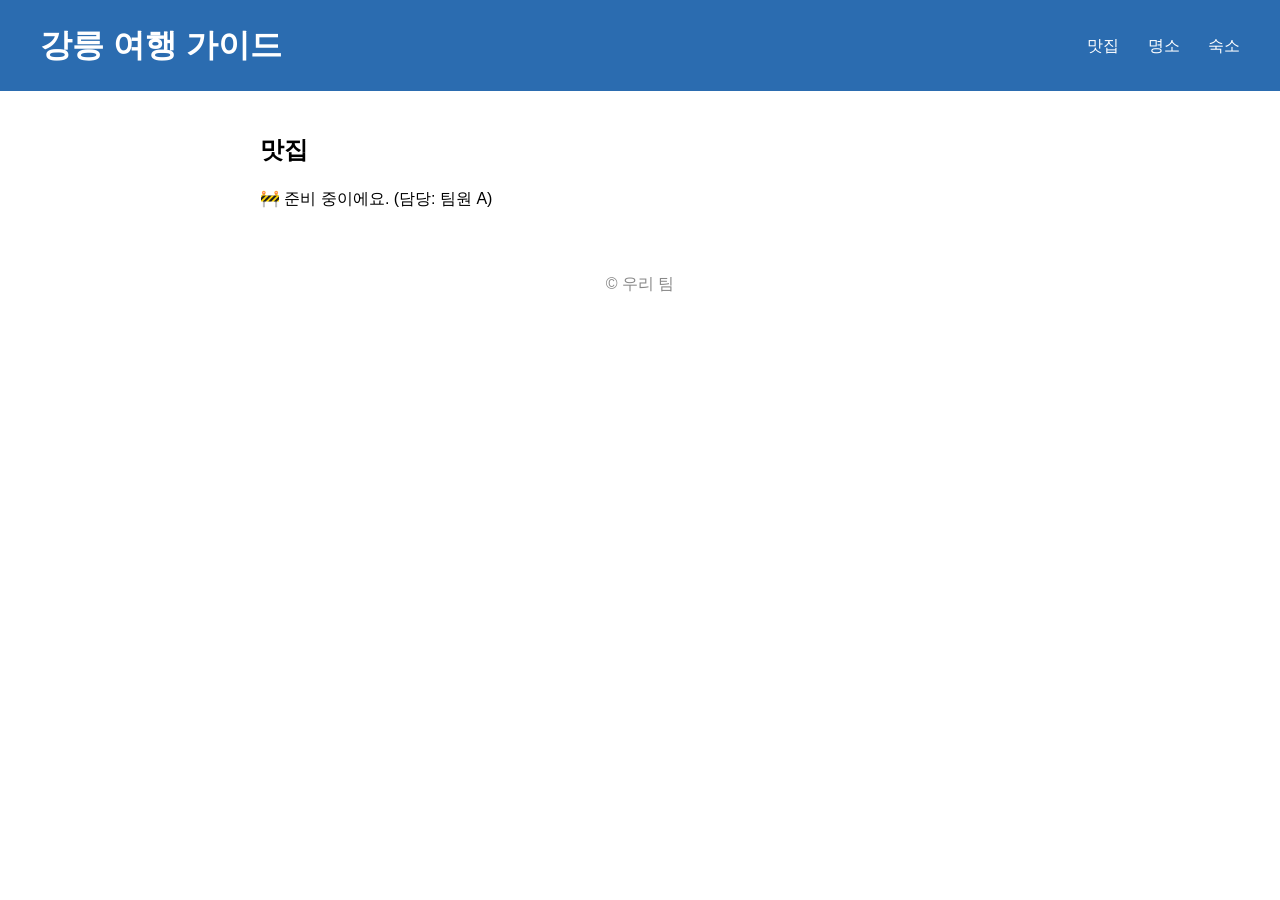
==== food.html @ 2c6e24f7 "Add pages and update index" ====
<!DOCTYPE html>
<html lang="ko">
<head>
  <meta charset="UTF-8">
  <title>맛집 | 강릉 여행 가이드</title>
  <link rel="stylesheet" href="css/style.css">
</head>
<body>
  <header>
    <h1><a href="index.html">강릉 여행 가이드</a></h1>
    <nav>
      <a href="food.html">맛집</a>
      <a href="place.html">명소</a>
      <a href="stay.html">숙소</a>
    </nav>
  </header>

  <main>
    <h2>맛집</h2>
    <p>🚧 준비 중이에요. (담당: 팀원 A)</p>
  </main>

  <footer>© 우리 팀</footer>
</body>
</html>
---- css/style.css ----
* { margin: 0; padding: 0; box-sizing: border-box; }
body { font-family: sans-serif; line-height: 1.6; }
a { color: inherit; text-decoration: none; }

header {
  display: flex;
  justify-content: space-between;
  align-items: center;
  padding: 20px 40px;
  background: #2b6cb0;
  color: #fff;
}
nav a { margin-left: 24px; }
nav a:hover { text-decoration: underline; }

main { max-width: 800px; margin: 40px auto; padding: 0 20px; }
main h2 { margin-bottom: 16px; }

footer { padding: 20px; text-align: center; color: #888; }
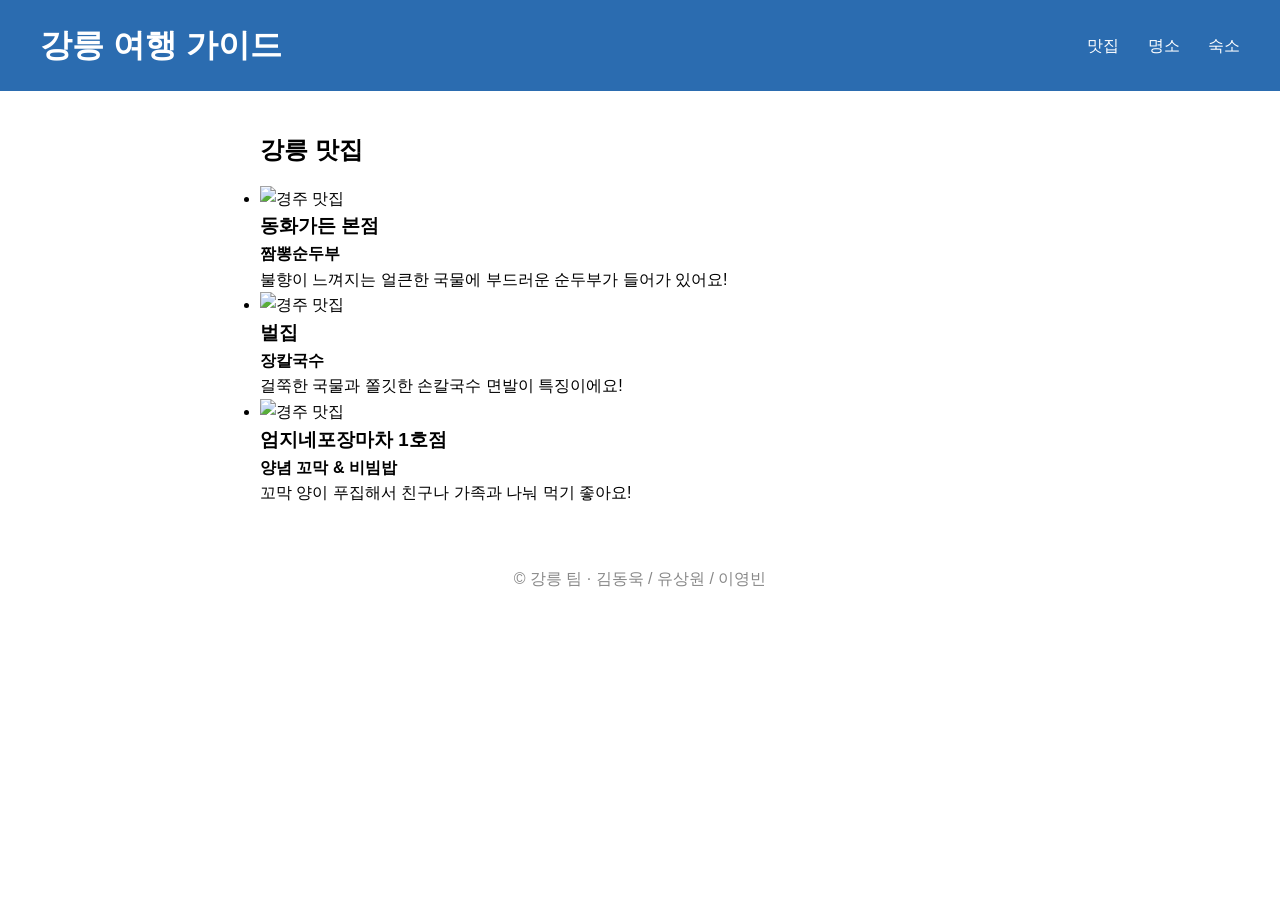
==== commit 76d143a1: "feat: food 생성" ====
--- a/food.html
+++ b/food.html
@@ -1,12 +1,13 @@
 <!DOCTYPE html>
-<html lang="ko">
+<html lang="en">
 <head>
-  <meta charset="UTF-8">
-  <title>맛집 | 강릉 여행 가이드</title>
-  <link rel="stylesheet" href="css/style.css">
+    <meta charset="UTF-8">
+    <meta name="viewport" content="width=device-width, initial-scale=1.0">
+    <title>Document</title>
+    <link rel="stylesheet" href="./css/style.css">
 </head>
 <body>
-  <header>
+    <header>
     <h1><a href="index.html">강릉 여행 가이드</a></h1>
     <nav>
       <a href="food.html">맛집</a>
@@ -16,10 +17,41 @@
   </header>
 
   <main>
-    <h2>맛집</h2>
-    <p>🚧 준비 중이에요. (담당: 팀원 A)</p>
+    <h2 class="section-title">강릉 맛집</h2>
+    <ul class="cards">
+      <li class="card">
+        <a href="food.html">
+          <img src="img/foo-1.jpg" alt="경주 맛집">
+          <div class="card-body">
+            <h3>동화가든 본점</h3>
+            <p><strong>짬뽕순두부</strong><br>불향이 느껴지는 얼큰한 국물에 부드러운 순두부가 들어가 있어요!</p>
+          </div>
+        </a>
+      </li>
+
+      <li class="card">
+        <a href="food.html">
+          <img src="img/food-2.jpg" alt="경주 맛집">
+          <div class="card-body">
+            <h3>벌집</h3>
+            <p><strong>장칼국수</strong><br>걸쭉한 국물과 쫄깃한 손칼국수 면발이 특징이에요!</p>
+          </div>
+        </a>
+      </li>
+
+      <li class="card">
+        <a href="food.html">
+          <img src="img/food-3.jpg" alt="경주 맛집">
+          <div class="card-body">
+            <h3>엄지네포장마차 1호점</h3>
+            <p><strong>양념 꼬막 & 비빔밥</strong><br>꼬막 양이 푸집해서 친구나 가족과 나눠 먹기 좋아요!</p>
+          </div>
+        </a>
+      </li>
+    </ul>
   </main>
 
-  <footer>© 우리 팀</footer>
+
+  <footer>© 강릉 팀 · 김동욱 / 유상원 / 이영빈</footer>
 </body>
 </html>
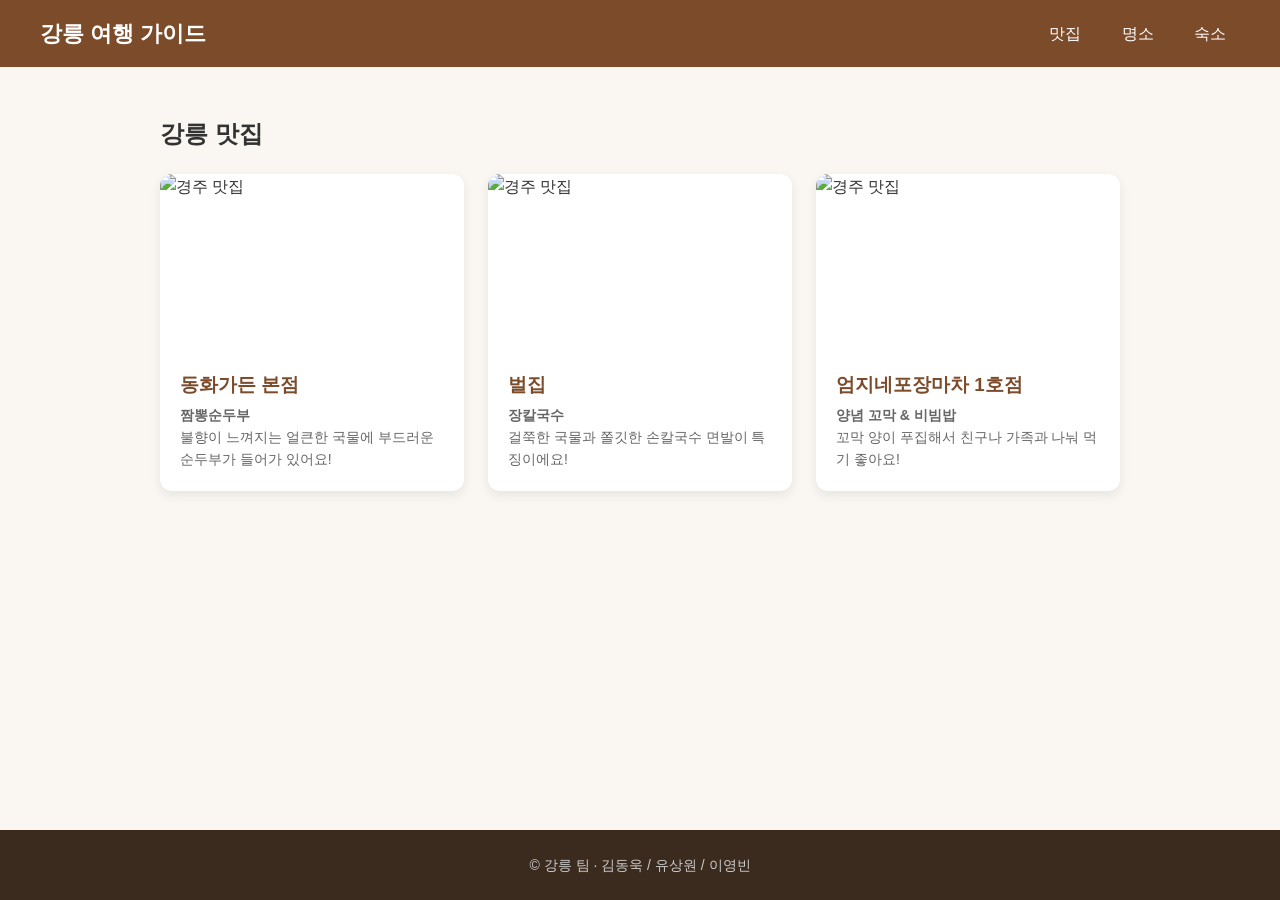
==== commit 48a07a03: "Merge pull request #3 from wewewqeqw/feat/food Feat/food" ====
--- a/css/style.css
+++ b/css/style.css
@@ -1,19 +1,103 @@
+/* ===== 기본 ===== */
 * { margin: 0; padding: 0; box-sizing: border-box; }
-body { font-family: sans-serif; line-height: 1.6; }
+body {
+  display: flex;
+  flex-direction: column;
+  min-height: 100vh;          /* 내용이 짧아도 footer는 맨 아래 */
+  font-family: sans-serif;
+  line-height: 1.6;
+  color: #333;
+  background: #faf7f2;
+}
 a { color: inherit; text-decoration: none; }
+ul { list-style: none; }
+img { display: block; max-width: 100%; }
 
+/* ===== header (모든 페이지 공통) ===== */
 header {
+  position: sticky;
+  top: 0;
+  z-index: 10;
   display: flex;
   justify-content: space-between;
   align-items: center;
-  padding: 20px 40px;
-  background: #2b6cb0;
+  padding: 16px 40px;
+  background: #7b4b2a;
   color: #fff;
 }
-nav a { margin-left: 24px; }
-nav a:hover { text-decoration: underline; }
+header h1 { font-size: 22px; }
+nav a {
+  margin-left: 8px;
+  padding: 6px 14px;
+  border-radius: 20px;
+}
+nav a:hover { background: rgba(255, 255, 255, 0.2); }
+nav a.active { background: #fff; color: #7b4b2a; font-weight: bold; }
 
-main { max-width: 800px; margin: 40px auto; padding: 0 20px; }
-main h2 { margin-bottom: 16px; }
+/* ===== 첫 화면 hero (index) ===== */
+.hero {
+  height: 360px;
+  display: flex;
+  flex-direction: column;
+  justify-content: center;
+  align-items: center;
+  text-align: center;
+  color: #fff;
+  background: linear-gradient(rgba(0, 0, 0, 0.35), rgba(0, 0, 0, 0.35)),
+              url(../img/hero.jpg) center / cover;
+}
+.hero h2 { font-size: 40px; margin-bottom: 8px; }
 
-footer { padding: 20px; text-align: center; color: #888; }+/* ===== 본문 ===== */
+main { flex: 1; width: 100%; max-width: 1000px; margin: 48px auto; padding: 0 20px; }
+.section-title { margin-bottom: 20px; }
+
+/* 서브 페이지 제목 영역 */
+.page-title {
+  margin-bottom: 32px;
+  padding-bottom: 16px;
+  border-bottom: 3px solid #d9a066;
+}
+.page-title h2 { font-size: 32px; color: #7b4b2a; }
+.page-title p { color: #777; }
+
+/* ===== 카드 3칸 ===== */
+.cards {
+  display: grid;
+  grid-template-columns: repeat(3, 1fr);
+  gap: 24px;
+}
+.card {
+  background: #fff;
+  border-radius: 12px;
+  overflow: hidden;
+  box-shadow: 0 4px 12px rgba(0, 0, 0, 0.08);
+  transition: transform 0.2s, box-shadow 0.2s;
+}
+.card:hover {
+  transform: translateY(-6px);
+  box-shadow: 0 10px 20px rgba(0, 0, 0, 0.15);
+}
+.card img { width: 100%; height: 180px; object-fit: cover; }
+.card-body { padding: 16px 20px 20px; }
+.card-body h3 { margin-bottom: 4px; color: #7b4b2a; }
+.card-body p { font-size: 14px; color: #666; }
+
+/* ===== footer ===== */
+footer {
+  margin-top: 60px;
+  padding: 24px;
+  text-align: center;
+  font-size: 14px;
+  color: #ccc;
+  background: #3b2a1e;
+}
+
+/* ===== 태블릿·모바일 ===== */
+@media (max-width: 768px) {
+  header { flex-direction: column; gap: 8px; padding: 12px 20px; }
+  nav a { margin: 0 4px; }
+  .hero { height: 260px; }
+  .hero h2 { font-size: 28px; }
+  .cards { grid-template-columns: 1fr; }
+}
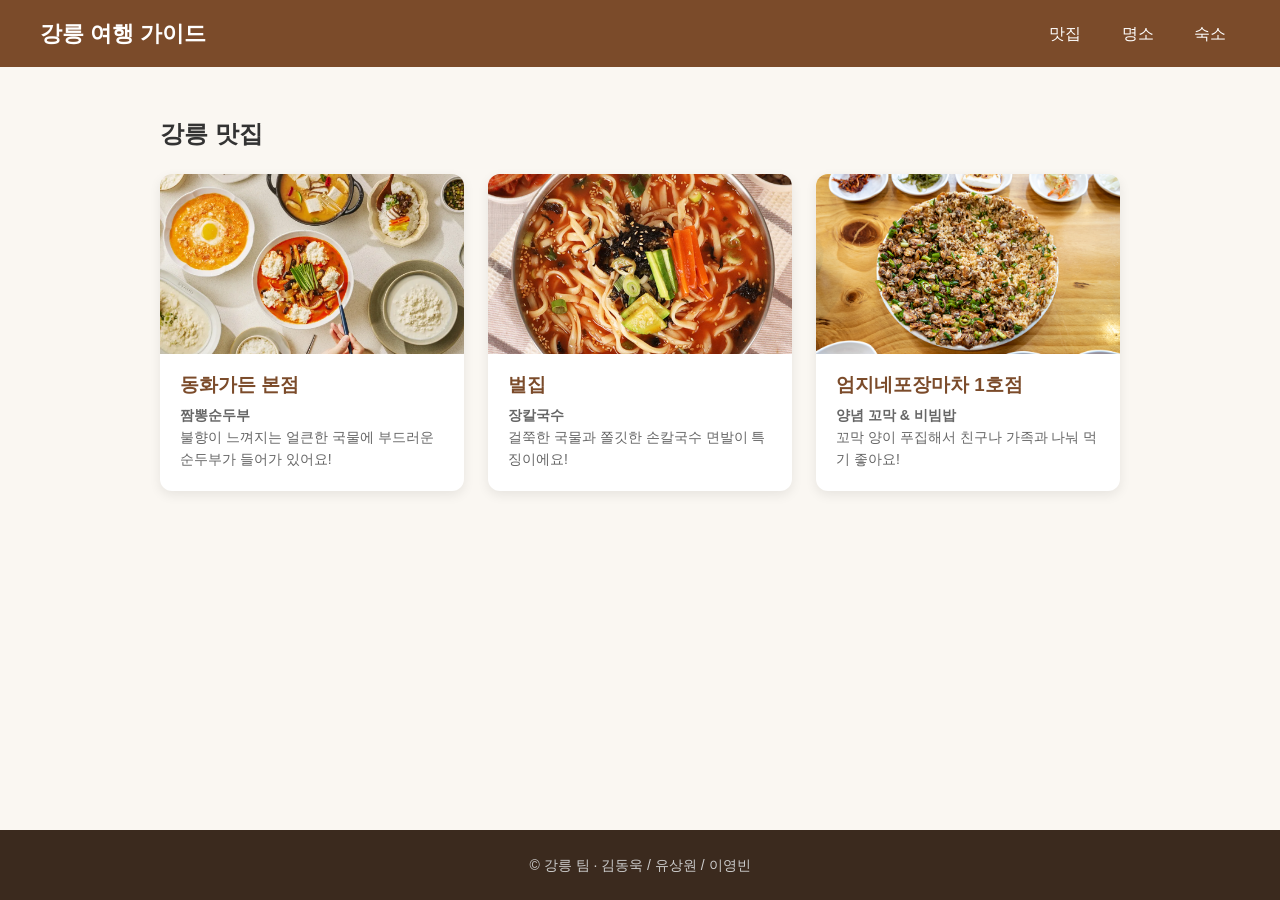
==== commit 374edb6c: "feat:image" ====
--- a/food.html
+++ b/food.html
@@ -21,7 +21,7 @@
     <ul class="cards">
       <li class="card">
         <a href="food.html">
-          <img src="img/foo-1.jpg" alt="경주 맛집">
+          <img src="img/foo-1.jpg" alt="강릉 맛집">
           <div class="card-body">
             <h3>동화가든 본점</h3>
             <p><strong>짬뽕순두부</strong><br>불향이 느껴지는 얼큰한 국물에 부드러운 순두부가 들어가 있어요!</p>
@@ -31,7 +31,7 @@
 
       <li class="card">
         <a href="food.html">
-          <img src="img/food-2.jpg" alt="경주 맛집">
+          <img src="img/food-2.jpg" alt="강릉 맛집">
           <div class="card-body">
             <h3>벌집</h3>
             <p><strong>장칼국수</strong><br>걸쭉한 국물과 쫄깃한 손칼국수 면발이 특징이에요!</p>
@@ -41,7 +41,7 @@
 
       <li class="card">
         <a href="food.html">
-          <img src="img/food-3.jpg" alt="경주 맛집">
+          <img src="img/food-3.jpg" alt="강릉 맛집">
           <div class="card-body">
             <h3>엄지네포장마차 1호점</h3>
             <p><strong>양념 꼬막 & 비빔밥</strong><br>꼬막 양이 푸집해서 친구나 가족과 나눠 먹기 좋아요!</p>
